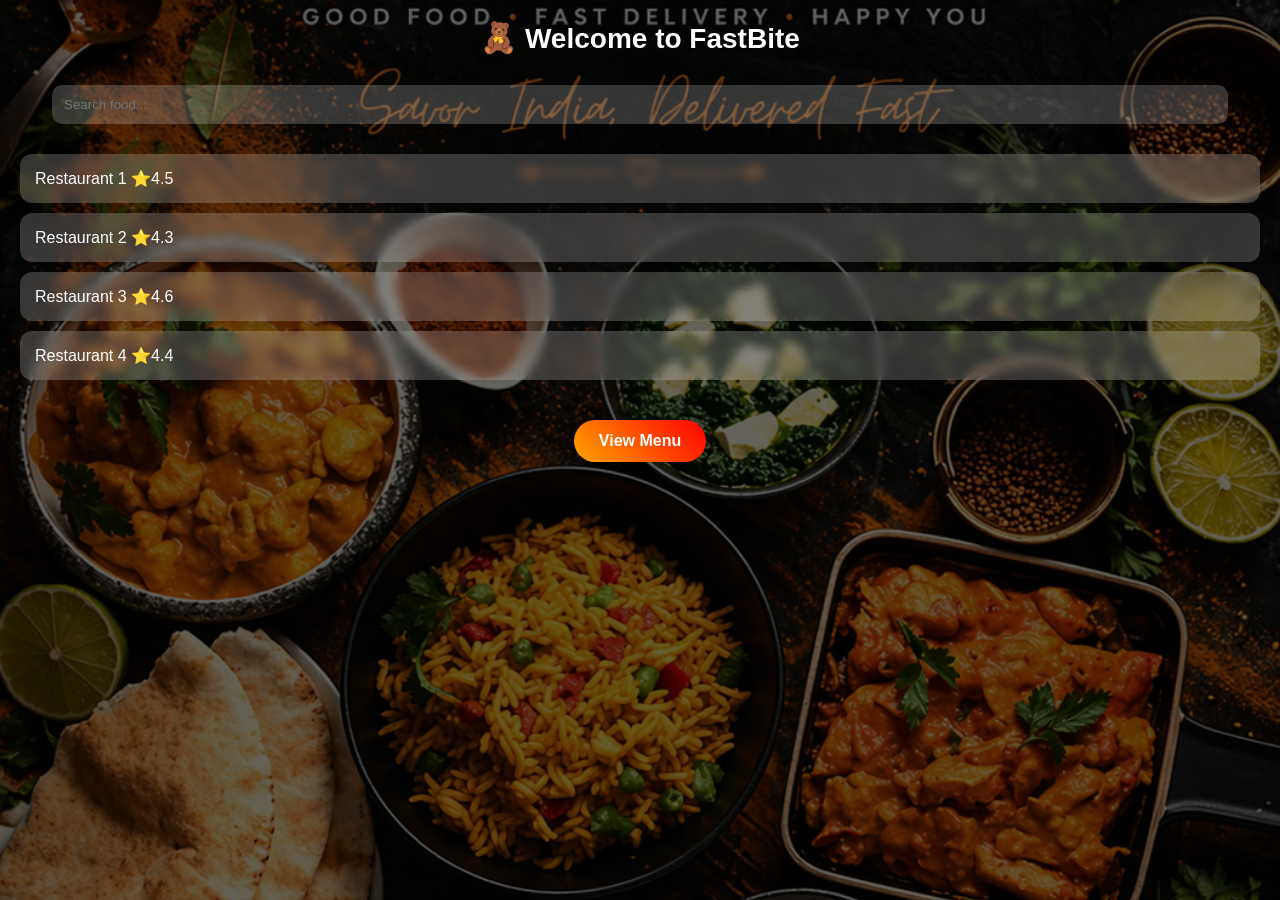
==== index.html @ 3fecec1b "Update index.html" ====
<!DOCTYPE html>
<html lang="en">
<head>
<meta charset="UTF-8">
<meta name="viewport" content="width=device-width, initial-scale=1.0">
<title>FastBite</title>

<style>

/* Background */
body {
  margin: 0;
  font-family: Arial;
  background: url('file_00000000342071faa4305e3bf046e775.png') no-repeat center center;
  background-size: cover;
  background-attachment: fixed;
  color: white;
}

/* Dark overlay */
body::before {
  content: "";
  position: fixed;
  width: 100%;
  height: 100%;
  background: rgba(0,0,0,0.6);
  z-index: -1;
}

/* Splash */
#splash {
  position: fixed;
  width: 100%;
  height: 100%;
  background: black;
  display: flex;
  justify-content: center;
  align-items: center;
  z-index: 9999;
}

#splash img {
  width: 220px;
  animation: intro 1s ease;
}
#splash {
  animation: fadeOut 0.5s ease 1s forwards;
}

@keyframes fadeOut {
  to {
    opacity: 0;
    visibility: hidden;
  }
}
/* zoom + fade + slight bounce */
@keyframes intro {
  0% {
    transform: scale(0.5) rotate(-10deg);
    opacity: 0;
  }
  60% {
    transform: scale(1.1) rotate(5deg);
    opacity: 1;
  }
  100% {
    transform: scale(1) rotate(0);
  }
}

/* Header */
header {
  text-align: center;
  font-size: 28px;
  padding: 20px;
  font-weight: bold;
}

.logo {
  font-size: 30px;
}

/* Search */
.search {
  width: 90%;
  margin: 10px auto;
  padding: 12px;
  display: block;
  border-radius: 10px;
  border: none;
  background: rgba(255,255,255,0.2);
  color: white;
}

/* Restaurants */
.restaurants {
  padding: 10px;
}

.res-card {
  background: rgba(255,255,255,0.2);
  margin: 10px;
  padding: 15px;
  border-radius: 12px;
  backdrop-filter: blur(5px);
}

/* Speciality */
.offers {
  padding: 10px;
}

.offer-card {
  background: rgba(255,255,255,0.2);
  margin: 15px;
  padding: 20px;
  border-radius: 15px;
  text-align: center;
  font-size: 18px;

  opacity: 0;
  transform: translateY(60px) scale(0.95);
  transition: all 0.7s ease;
}

.offer-card.show {
  opacity: 1;
  transform: translateY(0) scale(1);
}
.menu-btn{
  background: linear-gradient(45deg, orange, red);
  color: white;
  padding: 12px 25px;
  border: none;
  border-radius: 25px;
  font-size: 16px;
  font-weight: bold;
}
</style>

</head>

<body>

<!-- Splash -->
<div id="splash">
  <img src="file_00000000342071faa4305e3bf046e775.png">
</div>

<!-- Header -->
<header>
  <span class="logo">🧸</span>
  Welcome to FastBite
</header>

<!-- Search -->
<input class="search" placeholder="Search food...">

<!-- Restaurants -->
<div class="restaurants">
  <div class="res-card">Restaurant 1 ⭐4.5</div>
  <div class="res-card">Restaurant 2 ⭐4.3</div>
  <div class="res-card">Restaurant 3 ⭐4.6</div>
  <div class="res-card">Restaurant 4 ⭐4.4</div>
</div>
  
<div style="text-align:center; margin:20px;">
  <a href="menu.html">
    <button class="menu-btn">View Menu</button>
  </a>
</div>
<!-- Speciality -->
<div class="offers">
  <div class="offer-card">🚀 Fast Delivery</div>
  <div class="offer-card">🍔 Fresh & Hot Food</div>
  <div class="offer-card">💸 Best Prices Guaranteed</div>
  <div class="offer-card">📍 Live Order Tracking</div>
</div>

<script>

window.onload = function() {

  // Splash hide
  setTimeout(() => {
  document.getElementById("splash").style.display = "none";
}, 1500);

  // Animation
  let cards = document.querySelectorAll(".offer-card");

  cards.forEach((card, i) => {
    setTimeout(() => {
      card.classList.add("show");
    }, i * 400);
  });

};
<script>
let cart = [];
let history = [];

function addToCart(item) {
  cart.push(item);
  renderCart();
}

function removeFromCart(index) {
  cart.splice(index, 1);
  renderCart();
}

function completeOrder() {
  if (cart.length === 0) return;

  history.push({
    items: [...cart],
    time: new Date().toLocaleString()
  });

  cart = [];
  renderCart();
  renderHistory();
}

function renderCart() {
  const cartBox = document.getElementById("cart");
  if (!cartBox) return;

  cartBox.innerHTML = "";

  cart.forEach((item, i) => {
    cartBox.innerHTML += `
      <div>
        ${item}
        <button onclick="removeFromCart(${i})">Remove</button>
      </div>
    `;
  });
}

function renderHistory() {
  const historyBox = document.getElementById("history");
  if (!historyBox) return;

  historyBox.innerHTML = "";

  history.forEach((order, i) => {
    historyBox.innerHTML += `
      <div>
        <b>Order ${i + 1}</b>
        <ul>
          ${order.items.map(it => `<li>${it}</li>`).join("")}
        </ul>
      </div>
    `;
  });
}
</script>

</body>
</html>
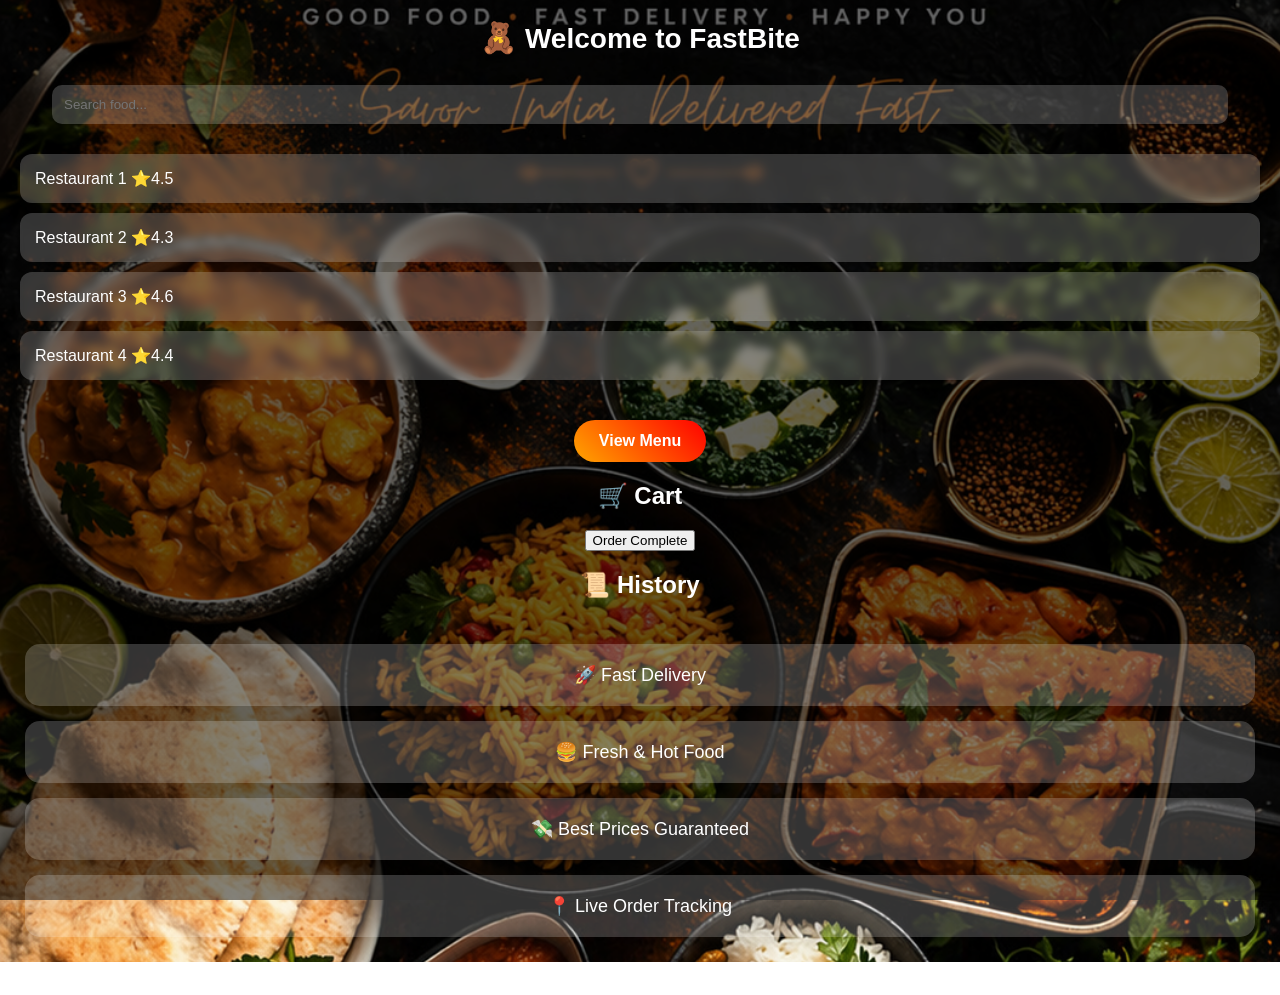
==== commit a48eb78f: "Update index.html" ====
--- a/index.html
+++ b/index.html
@@ -6,8 +6,6 @@
 <title>FastBite</title>
 
 <style>
-
-/* Background */
 body {
   margin: 0;
   font-family: Arial;
@@ -17,7 +15,6 @@
   color: white;
 }
 
-/* Dark overlay */
 body::before {
   content: "";
   position: fixed;
@@ -27,7 +24,6 @@
   z-index: -1;
 }
 
-/* Splash */
 #splash {
   position: fixed;
   width: 100%;
@@ -43,6 +39,7 @@
   width: 220px;
   animation: intro 1s ease;
 }
+
 #splash {
   animation: fadeOut 0.5s ease 1s forwards;
 }
@@ -53,22 +50,13 @@
     visibility: hidden;
   }
 }
-/* zoom + fade + slight bounce */
+
 @keyframes intro {
-  0% {
-    transform: scale(0.5) rotate(-10deg);
-    opacity: 0;
-  }
-  60% {
-    transform: scale(1.1) rotate(5deg);
-    opacity: 1;
-  }
-  100% {
-    transform: scale(1) rotate(0);
-  }
-}
-
-/* Header */
+  0% { transform: scale(0.5) rotate(-10deg); opacity: 0; }
+  60% { transform: scale(1.1) rotate(5deg); opacity: 1; }
+  100% { transform: scale(1) rotate(0); }
+}
+
 header {
   text-align: center;
   font-size: 28px;
@@ -80,7 +68,6 @@
   font-size: 30px;
 }
 
-/* Search */
 .search {
   width: 90%;
   margin: 10px auto;
@@ -92,7 +79,6 @@
   color: white;
 }
 
-/* Restaurants */
 .restaurants {
   padding: 10px;
 }
@@ -105,7 +91,6 @@
   backdrop-filter: blur(5px);
 }
 
-/* Speciality */
 .offers {
   padding: 10px;
 }
@@ -117,7 +102,6 @@
   border-radius: 15px;
   text-align: center;
   font-size: 18px;
-
   opacity: 0;
   transform: translateY(60px) scale(0.95);
   transition: all 0.7s ease;
@@ -127,7 +111,8 @@
   opacity: 1;
   transform: translateY(0) scale(1);
 }
-.menu-btn{
+
+.menu-btn {
   background: linear-gradient(45deg, orange, red);
   color: white;
   padding: 12px 25px;
@@ -163,12 +148,25 @@
   <div class="res-card">Restaurant 3 ⭐4.6</div>
   <div class="res-card">Restaurant 4 ⭐4.4</div>
 </div>
-  
+
+<!-- Menu Button -->
 <div style="text-align:center; margin:20px;">
   <a href="menu.html">
     <button class="menu-btn">View Menu</button>
   </a>
 </div>
+
+<!-- 🔥 Cart + History ADD -->
+<h2 style="text-align:center;">🛒 Cart</h2>
+<div id="cart"></div>
+
+<div style="text-align:center;">
+  <button onclick="completeOrder()">Order Complete</button>
+</div>
+
+<h2 style="text-align:center;">📜 History</h2>
+<div id="history"></div>
+
 <!-- Speciality -->
 <div class="offers">
   <div class="offer-card">🚀 Fast Delivery</div>
@@ -177,16 +175,14 @@
   <div class="offer-card">📍 Live Order Tracking</div>
 </div>
 
+<!-- ✅ FIXED SCRIPT -->
 <script>
-
 window.onload = function() {
 
-  // Splash hide
   setTimeout(() => {
-  document.getElementById("splash").style.display = "none";
-}, 1500);
-
-  // Animation
+    document.getElementById("splash").style.display = "none";
+  }, 1500);
+
   let cards = document.querySelectorAll(".offer-card");
 
   cards.forEach((card, i) => {
@@ -196,6 +192,8 @@
   });
 
 };
+</script>
+
 <script>
 let cart = [];
 let history = [];
@@ -233,7 +231,7 @@
     cartBox.innerHTML += `
       <div>
         ${item}
-        <button onclick="removeFromCart(${i})">Remove</button>
+        <button onclick="removeFromCart(${i})">❌</button>
       </div>
     `;
   });
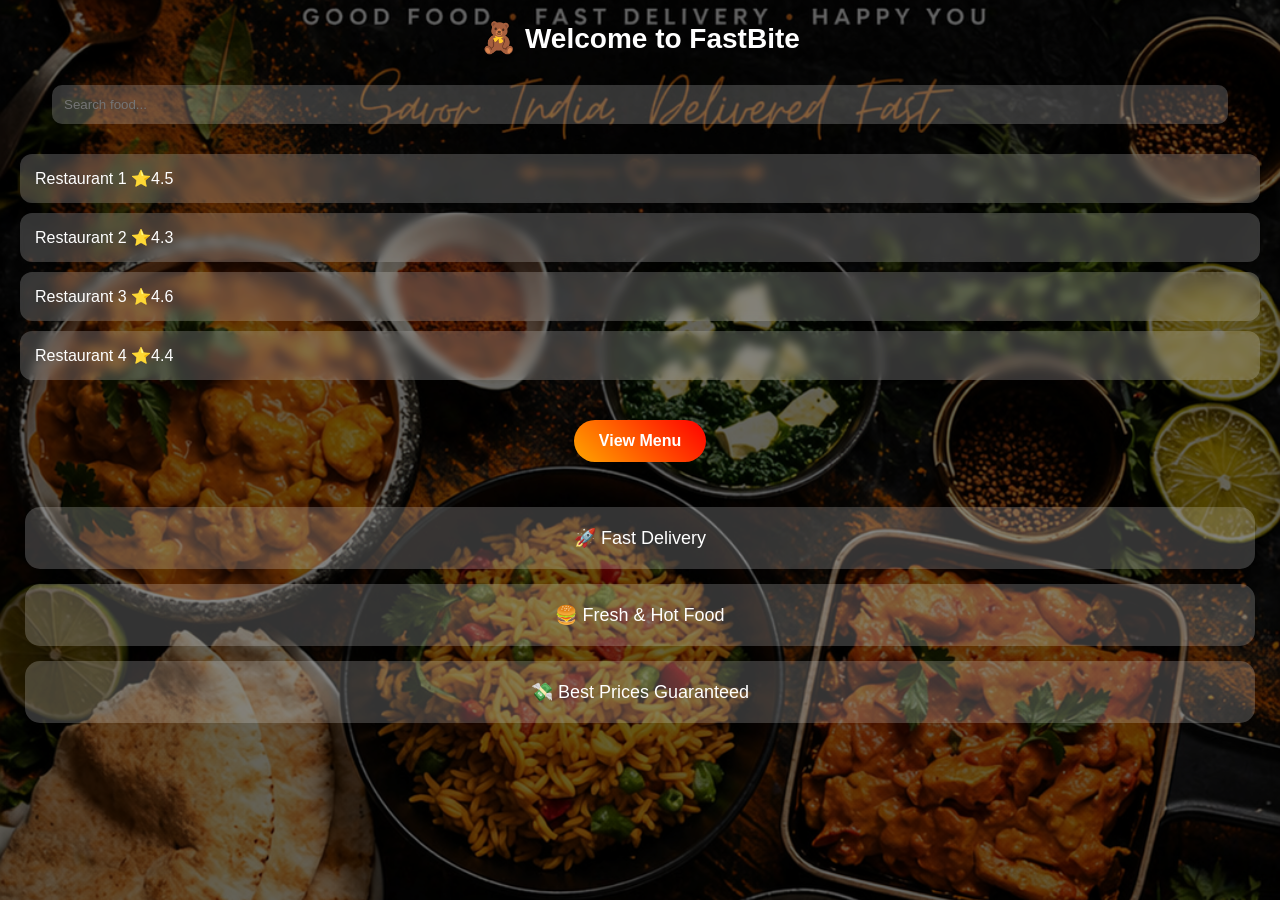
==== commit 20aba7b2: "Update index.html" ====
--- a/index.html
+++ b/index.html
@@ -156,16 +156,6 @@
   </a>
 </div>
 
-<!-- 🔥 Cart + History ADD -->
-<h2 style="text-align:center;">🛒 Cart</h2>
-<div id="cart"></div>
-
-<div style="text-align:center;">
-  <button onclick="completeOrder()">Order Complete</button>
-</div>
-
-<h2 style="text-align:center;">📜 History</h2>
-<div id="history"></div>
 
 <!-- Speciality -->
 <div class="offers">
@@ -195,7 +185,7 @@
 </script>
 
 <script>
-let cart = [];
+let cart = JSON.parse(localStorage.getItem("cart")) || [];
 let history = [];
 
 function addToCart(item) {
@@ -230,7 +220,7 @@
   cart.forEach((item, i) => {
     cartBox.innerHTML += `
       <div>
-        ${item}
+        ${item.name}
         <button onclick="removeFromCart(${i})">❌</button>
       </div>
     `;
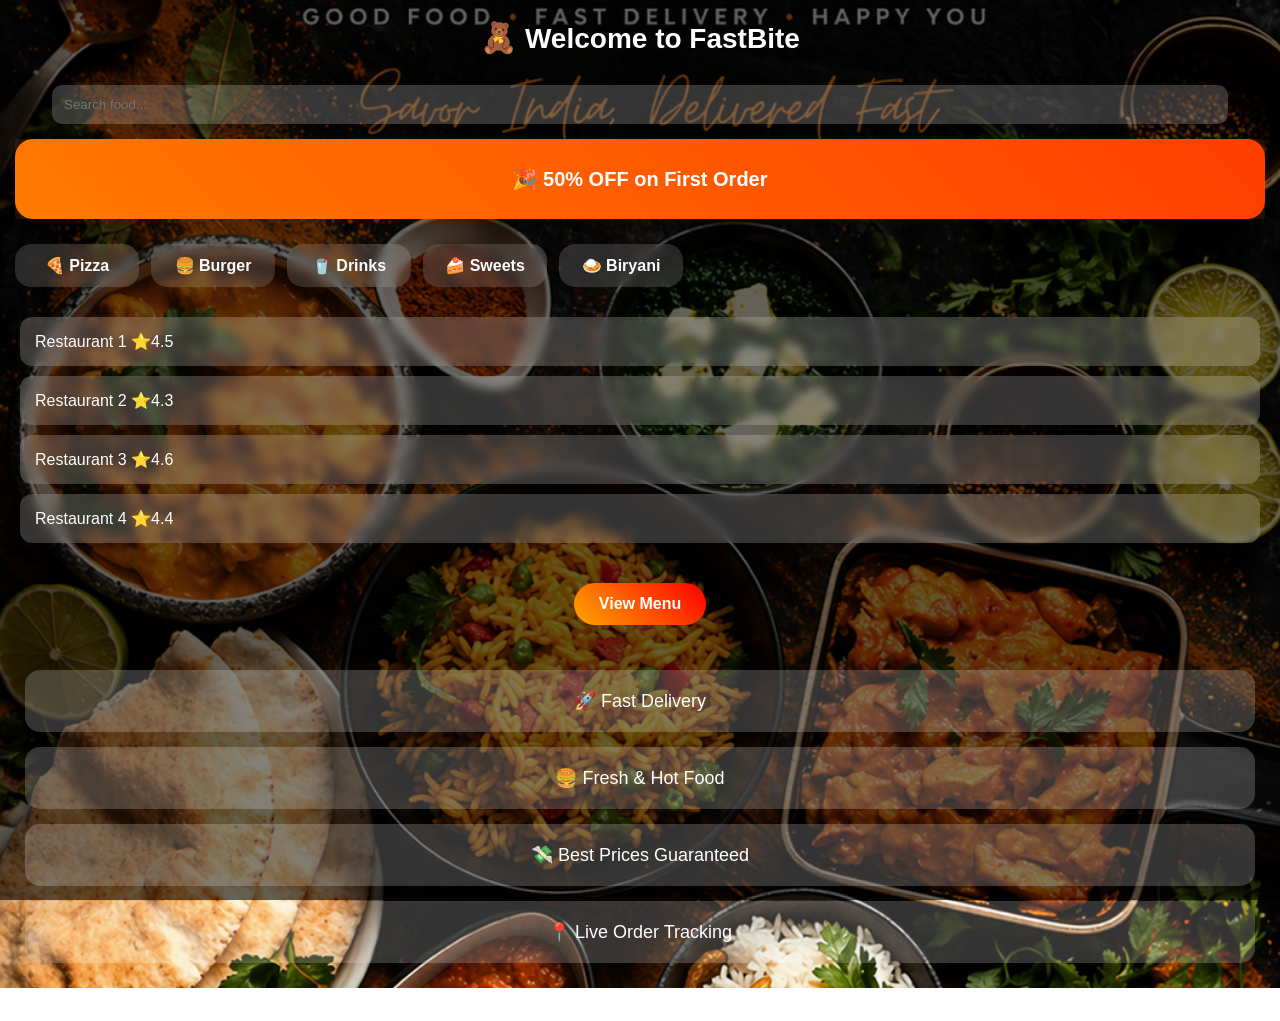
==== commit a555fbc1: "Update index.html" ====
--- a/index.html
+++ b/index.html
@@ -121,6 +121,66 @@
   font-size: 16px;
   font-weight: bold;
 }
+  .banner-slider{
+margin:15px;
+position:relative;
+height:80px;
+overflow:hidden;
+}
+
+.banner{
+position:absolute;
+width:100%;
+height:80px;
+background:linear-gradient(45deg,#ff7a00,#ff3d00);
+border-radius:18px;
+display:flex;
+justify-content:center;
+align-items:center;
+font-size:20px;
+font-weight:bold;
+opacity:0;
+transform:scale(0.9);
+transition:0.5s;
+box-shadow:0 0 20px rgba(255,120,0,0.4);
+}
+
+.activeBanner{
+opacity:1;
+transform:scale(1);
+}
+
+.category-row{
+display:flex;
+gap:12px;
+overflow:auto;
+padding:10px 15px;
+}
+
+.cat-btn{
+min-width:100px;
+background:rgba(255,255,255,0.15);
+padding:12px;
+border-radius:16px;
+text-align:center;
+backdrop-filter:blur(5px);
+font-weight:bold;
+transition:0.3s;
+}
+
+.cat-btn:hover{
+transform:scale(1.05);
+background:orange;
+}
+
+.res-card{
+transition:0.3s;
+}
+
+.res-card:hover{
+transform:translateY(-5px);
+box-shadow:0 0 20px rgba(255,165,0,0.3);
+}
 </style>
 
 </head>
@@ -140,7 +200,34 @@
 
 <!-- Search -->
 <input class="search" placeholder="Search food...">
-
+<div class="banner-slider">
+
+<div class="banner activeBanner">
+🎉 50% OFF on First Order
+</div>
+
+<div class="banner">
+🍔 Free Delivery Above ₹299
+</div>
+
+<div class="banner">
+🔥 Fast Delivery in 20 Minutes
+</div>
+
+</div>
+  <div class="category-row">
+
+<div class="cat-btn">🍕 Pizza</div>
+
+<div class="cat-btn">🍔 Burger</div>
+
+<div class="cat-btn">🥤 Drinks</div>
+
+<div class="cat-btn">🍰 Sweets</div>
+
+<div class="cat-btn">🍛 Biryani</div>
+
+</div>
 <!-- Restaurants -->
 <div class="restaurants">
   <div class="res-card">Restaurant 1 ⭐4.5</div>
@@ -168,7 +255,28 @@
 <!-- ✅ FIXED SCRIPT -->
 <script>
 window.onload = function() {
-
+let banners =
+document.querySelectorAll(".banner");
+
+let currentBanner = 0;
+
+setInterval(()=>{
+
+banners[currentBanner]
+.classList.remove("activeBanner");
+
+currentBanner++;
+
+if(currentBanner>=banners.length){
+
+currentBanner=0;
+
+}
+
+banners[currentBanner]
+.classList.add("activeBanner");
+
+},2500);
   setTimeout(() => {
     document.getElementById("splash").style.display = "none";
   }, 1500);
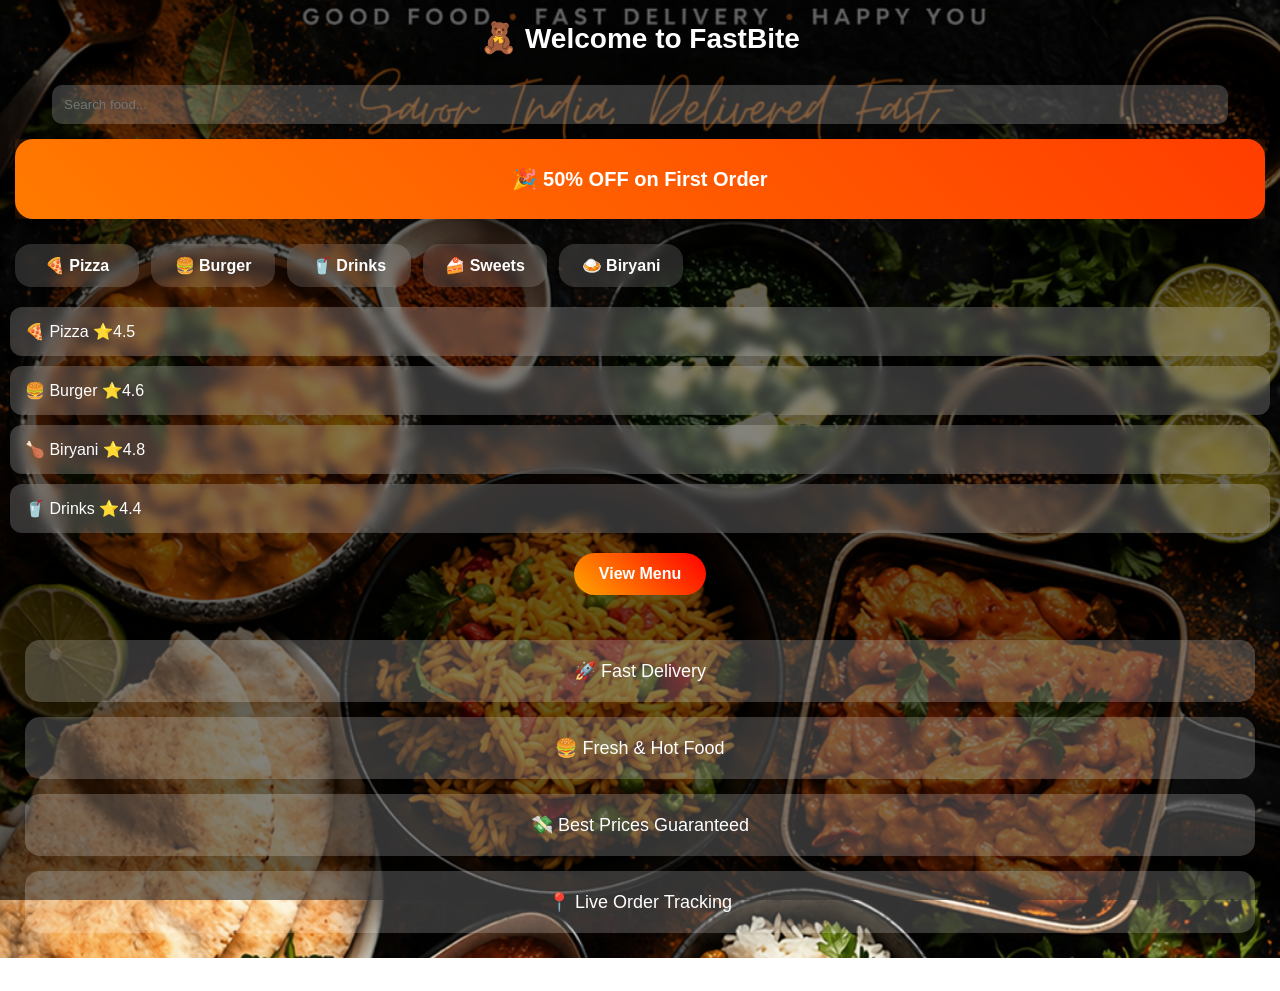
==== commit f2259e53: "Update index.html" ====
--- a/index.html
+++ b/index.html
@@ -217,24 +217,40 @@
 </div>
   <div class="category-row">
 
-<div class="cat-btn">🍕 Pizza</div>
-
-<div class="cat-btn">🍔 Burger</div>
-
-<div class="cat-btn">🥤 Drinks</div>
-
-<div class="cat-btn">🍰 Sweets</div>
-
-<div class="cat-btn">🍛 Biryani</div>
+<div class="cat-btn"
+onclick="openCategory('pizza')">
+🍕 Pizza
+</div>
+
+<div class="cat-btn"
+onclick="openCategory('burger')">
+🍔 Burger
+</div>
+
+<div class="cat-btn"
+onclick="openCategory('drinks')">
+🥤 Drinks
+</div>
+
+<div class="cat-btn"
+onclick="openCategory('sweets')">
+🍰 Sweets
+</div>
+
+<div class="cat-btn"
+onclick="openCategory('biryani')">
+🍛 Biryani
+</div>
 
 </div>
 <!-- Restaurants -->
-<div class="restaurants">
-  <div class="res-card">Restaurant 1 ⭐4.5</div>
-  <div class="res-card">Restaurant 2 ⭐4.3</div>
-  <div class="res-card">Restaurant 3 ⭐4.6</div>
-  <div class="res-card">Restaurant 4 ⭐4.4</div>
-</div>
+<div class="res-card" onclick="openCategory('pizza')">🍕 Pizza ⭐4.5</div>
+
+<div class="res-card" onclick="openCategory('burger')">🍔 Burger ⭐4.6</div>
+
+<div class="res-card" onclick="openCategory('biryani')">🍗 Biryani ⭐4.8</div>
+
+<div class="res-card" onclick="openCategory('drinks')">🥤 Drinks ⭐4.4</div>
 
 <!-- Menu Button -->
 <div style="text-align:center; margin:20px;">
@@ -352,6 +368,24 @@
     `;
   });
 }
+  function openCategory(cat){
+
+window.location.href =
+"menu.html?category="+cat;
+
+}
+
+document.querySelector(".search")
+.addEventListener("keypress",function(e){
+
+if(e.key==="Enter"){
+
+window.location.href =
+"menu.html?search="+this.value;
+
+}
+
+});
 </script>
 
 </body>
